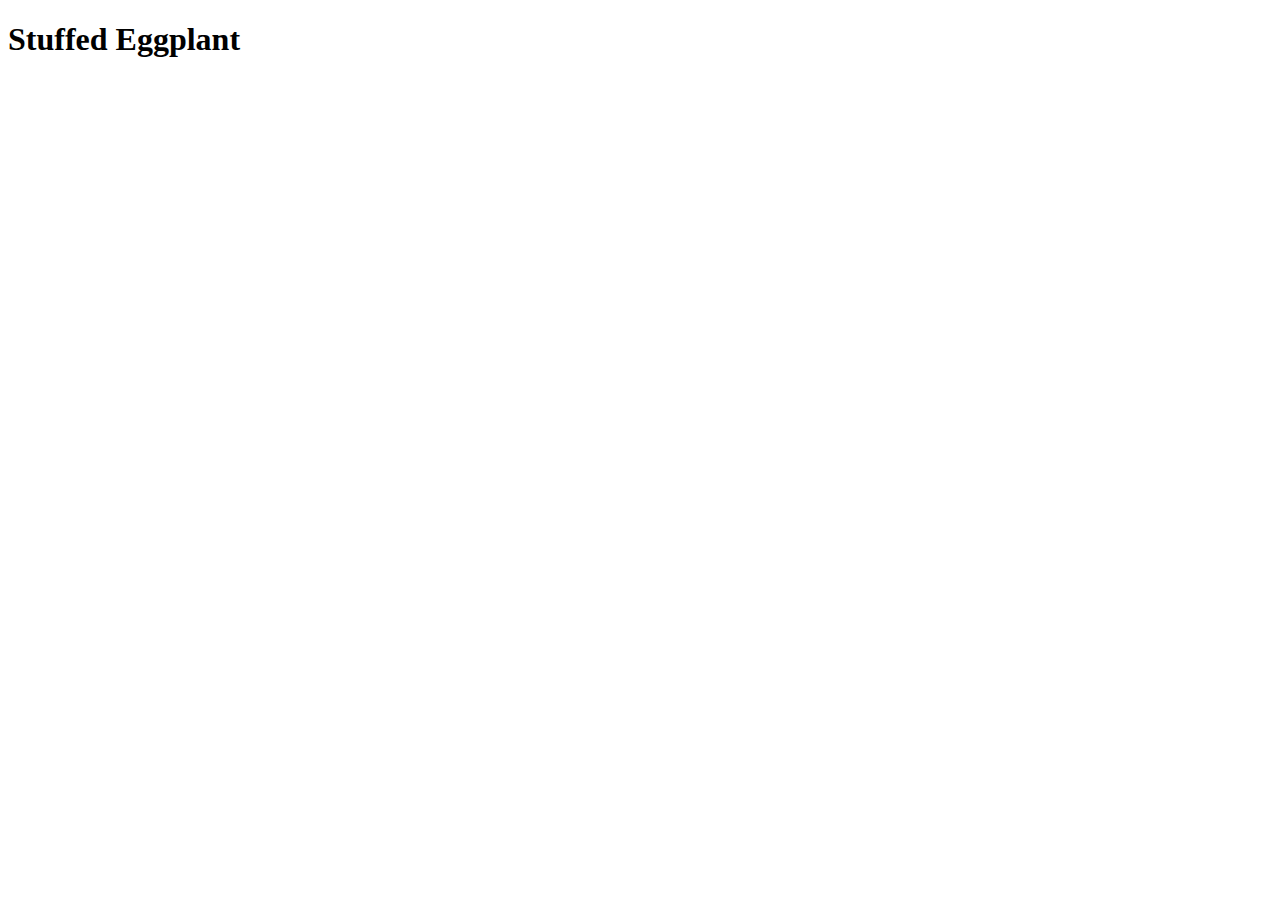
==== recipes/eggplant.html @ 7033ca99 "Add recipes folder and 1st recipe page" ====
<!doctype html>
<html lang="en">
  <head>
    <meta charset="UTF-8" />
    <meta name="viewport" content="width=device-width, initial-scale=1" />
    <title>Stuffed Eggplant</title>
    <link href="css/style.css" rel="stylesheet" />
  </head>
  <body>
    <h1>Stuffed Eggplant</h1>
  </body>
</html>
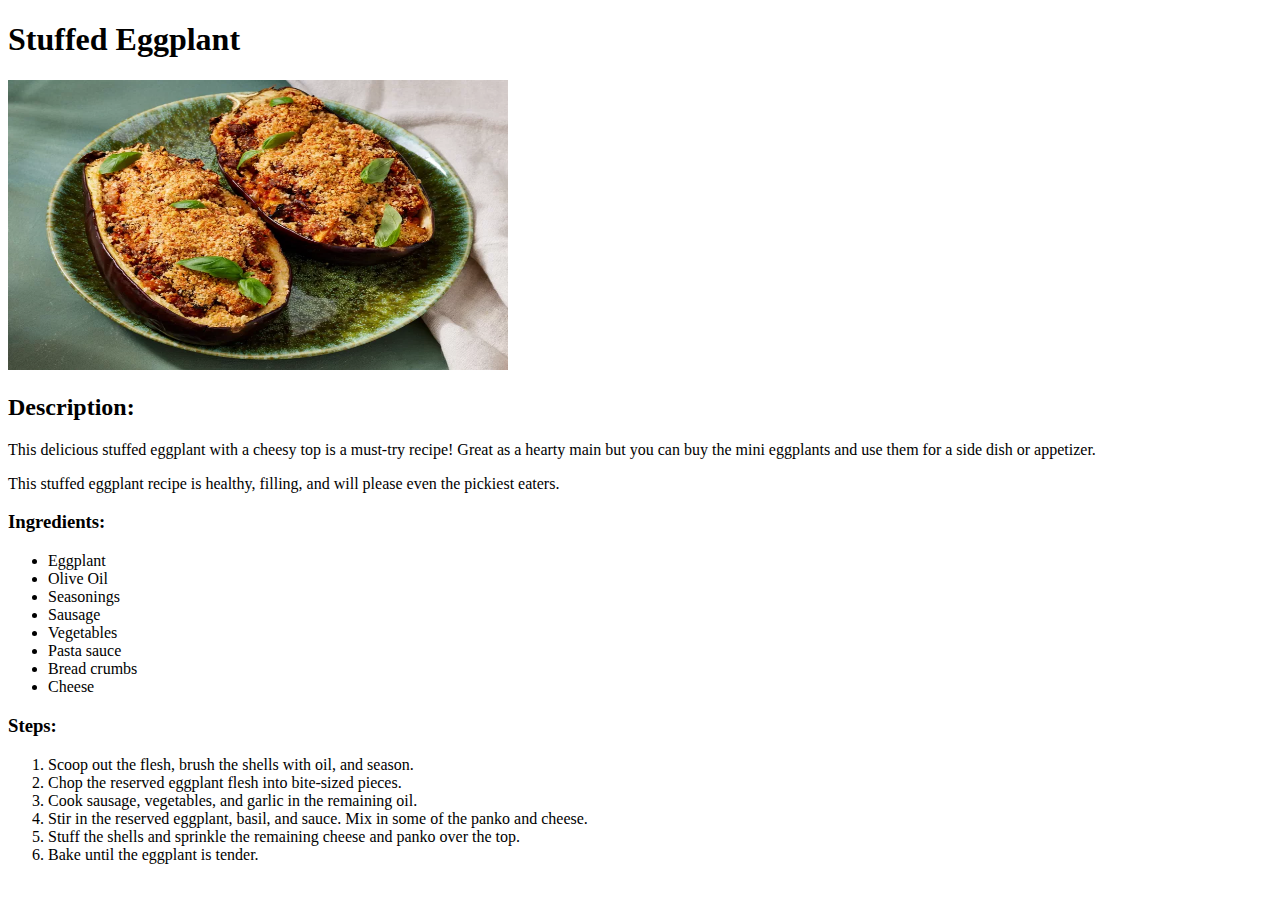
==== commit 0451313f: "Add 1st recipe structure with content and image" ====
--- a/recipes/eggplant.html
+++ b/recipes/eggplant.html
@@ -8,5 +8,47 @@
   </head>
   <body>
     <h1>Stuffed Eggplant</h1>
+    <img
+      src="../images/eggplant.webp"
+      alt="stuffed eggplant halves served on a green plate and topped with fresh basil."
+      width="500"
+      height="290"
+    />
+    <h2>Description:</h2>
+    <p>
+      This delicious stuffed eggplant with a cheesy top is a must-try recipe!
+      Great as a hearty main but you can buy the mini eggplants and use them for
+      a side dish or appetizer.
+    </p>
+    <p>
+      This stuffed eggplant recipe is healthy, filling, and will please even the
+      pickiest eaters.
+    </p>
+    <h3>Ingredients:</h3>
+    <ul>
+      <li>Eggplant</li>
+      <li>Olive Oil</li>
+      <li>Seasonings</li>
+      <li>Sausage</li>
+      <li>Vegetables</li>
+      <li>Pasta sauce</li>
+      <li>Bread crumbs</li>
+      <li>Cheese</li>
+    </ul>
+    <h3>Steps:</h3>
+    <ol>
+      <li>Scoop out the flesh, brush the shells with oil, and season.</li>
+      <li>Chop the reserved eggplant flesh into bite-sized pieces.</li>
+      <li>Cook sausage, vegetables, and garlic in the remaining oil.</li>
+      <li>
+        Stir in the reserved eggplant, basil, and sauce. Mix in some of the
+        panko and cheese.
+      </li>
+      <li>
+        Stuff the shells and sprinkle the remaining cheese and panko over the
+        top.
+      </li>
+      <li>Bake until the eggplant is tender.</li>
+    </ol>
   </body>
 </html>
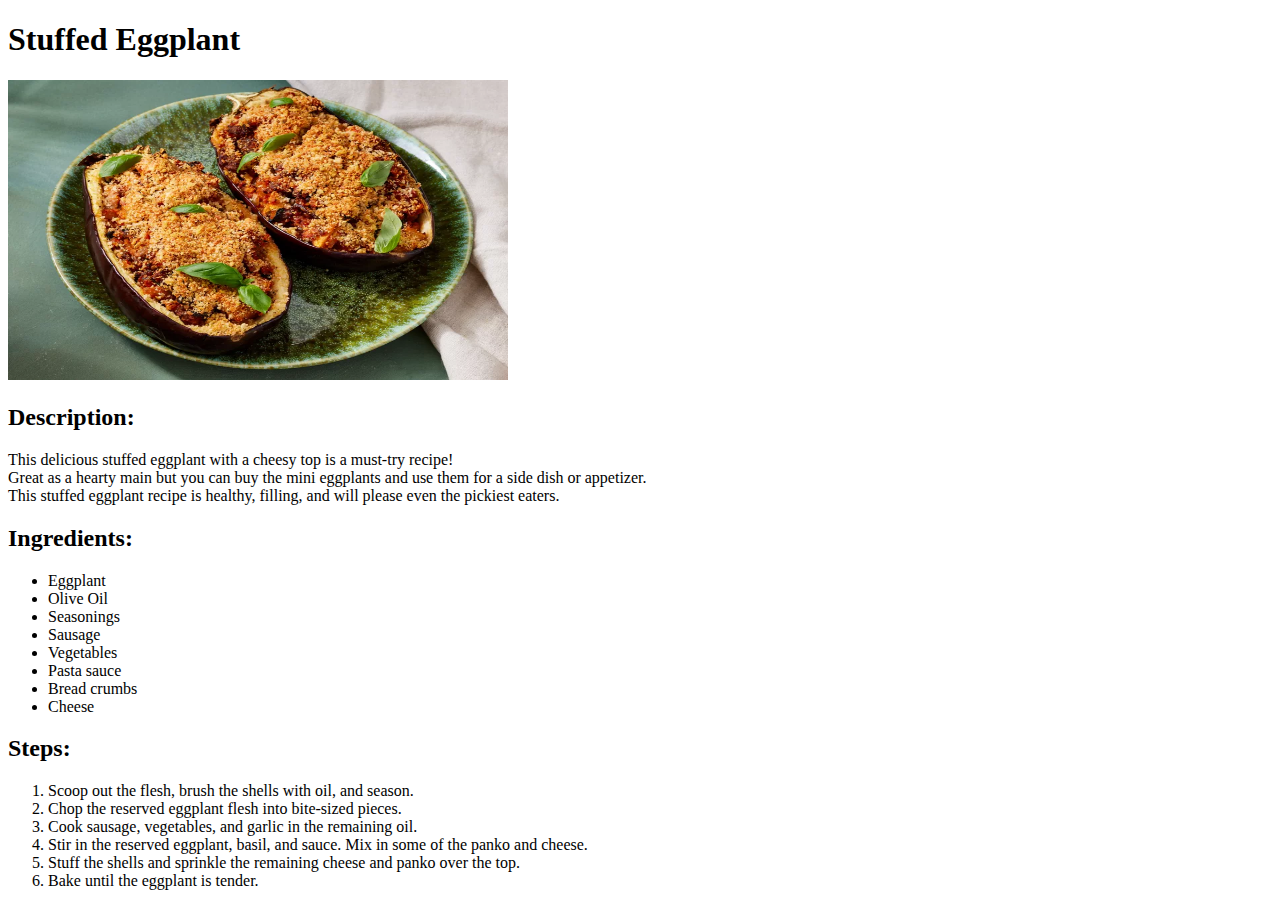
==== commit 353a60f0: "Add two more recipe pages and change headings size" ====
--- a/recipes/eggplant.html
+++ b/recipes/eggplant.html
@@ -12,19 +12,17 @@
       src="../images/eggplant.webp"
       alt="stuffed eggplant halves served on a green plate and topped with fresh basil."
       width="500"
-      height="290"
+      height="300"
     />
     <h2>Description:</h2>
     <p>
-      This delicious stuffed eggplant with a cheesy top is a must-try recipe!
+      This delicious stuffed eggplant with a cheesy top is a must-try recipe!<br />
       Great as a hearty main but you can buy the mini eggplants and use them for
-      a side dish or appetizer.
-    </p>
-    <p>
+      a side dish or appetizer.<br />
       This stuffed eggplant recipe is healthy, filling, and will please even the
       pickiest eaters.
     </p>
-    <h3>Ingredients:</h3>
+    <h2>Ingredients:</h2>
     <ul>
       <li>Eggplant</li>
       <li>Olive Oil</li>
@@ -35,7 +33,7 @@
       <li>Bread crumbs</li>
       <li>Cheese</li>
     </ul>
-    <h3>Steps:</h3>
+    <h2>Steps:</h2>
     <ol>
       <li>Scoop out the flesh, brush the shells with oil, and season.</li>
       <li>Chop the reserved eggplant flesh into bite-sized pieces.</li>
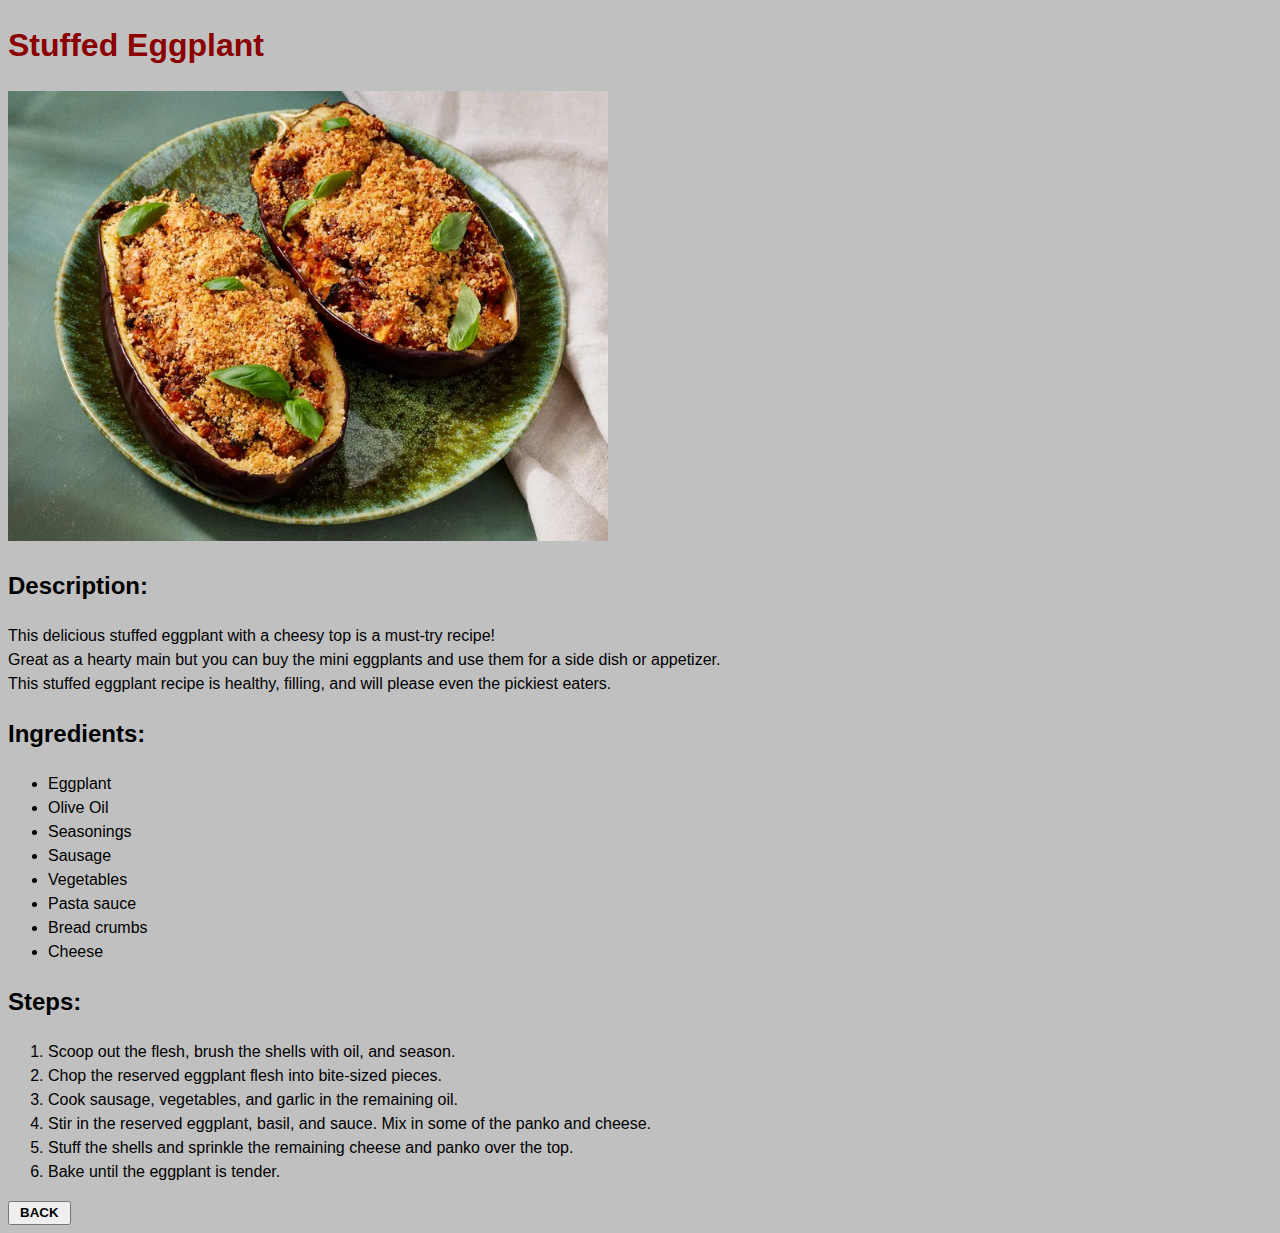
==== commit afb920ed: "Add simple style.css and back button" ====
--- a/recipes/eggplant.html
+++ b/recipes/eggplant.html
@@ -4,15 +4,13 @@
     <meta charset="UTF-8" />
     <meta name="viewport" content="width=device-width, initial-scale=1" />
     <title>Stuffed Eggplant</title>
-    <link href="css/style.css" rel="stylesheet" />
+    <link href="../style.css" rel="stylesheet" />
   </head>
   <body>
     <h1>Stuffed Eggplant</h1>
     <img
       src="../images/eggplant.webp"
       alt="stuffed eggplant halves served on a green plate and topped with fresh basil."
-      width="500"
-      height="300"
     />
     <h2>Description:</h2>
     <p>
@@ -48,5 +46,6 @@
       </li>
       <li>Bake until the eggplant is tender.</li>
     </ol>
+    <a href="../index.html"><button>Back</button></a>
   </body>
 </html>
--- a/style.css
+++ b/style.css
@@ -0,0 +1,22 @@
+* {
+  line-height: 1.5;
+}
+
+body {
+  font-family: Verdana, sans-serif;
+  background-color: silver;
+}
+img {
+  width: 600px;
+  height: auto;
+}
+
+h1 {
+  color: darkred;
+}
+
+button {
+  text-transform: uppercase;
+  padding: 0 10px;
+  font-weight: bold;
+}
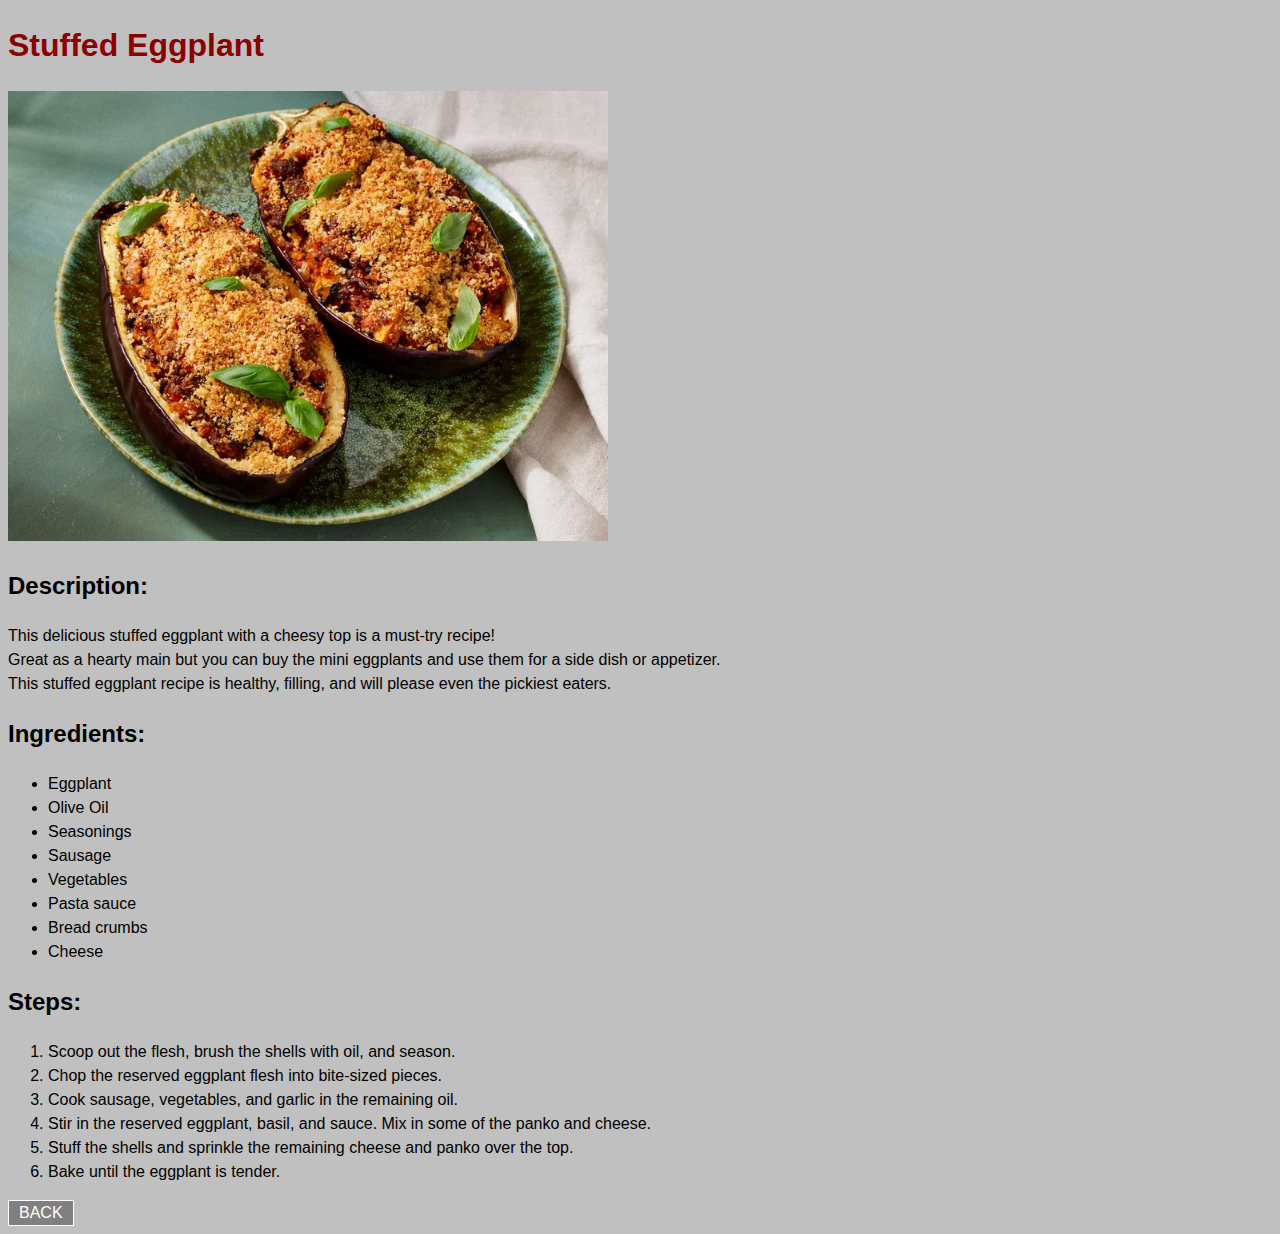
==== commit c65f4b69: "Add new styles." ====
--- a/recipes/eggplant.html
+++ b/recipes/eggplant.html
@@ -46,6 +46,6 @@
       </li>
       <li>Bake until the eggplant is tender.</li>
     </ol>
-    <a href="../index.html"><button>Back</button></a>
+    <a class="button" href="../index.html">Back</a>
   </body>
 </html>
--- a/style.css
+++ b/style.css
@@ -15,8 +15,31 @@
   color: darkred;
 }
 
-button {
+.button {
+  background-color: gray;
+  text-decoration: none;
+  color: white;
+  display: inline-block;
   text-transform: uppercase;
+  border: solid 1px;
   padding: 0 10px;
-  font-weight: bold;
+  font-weight: 400;
 }
+
+.button:hover {
+  background-color: white;
+  color: black;
+}
+
+li a {
+  color: darkblue;
+  text-decoration: none;
+}
+
+li a:hover {
+  text-decoration: underline;
+}
+
+li a:focus {
+  border: dotted red 1px;
+}
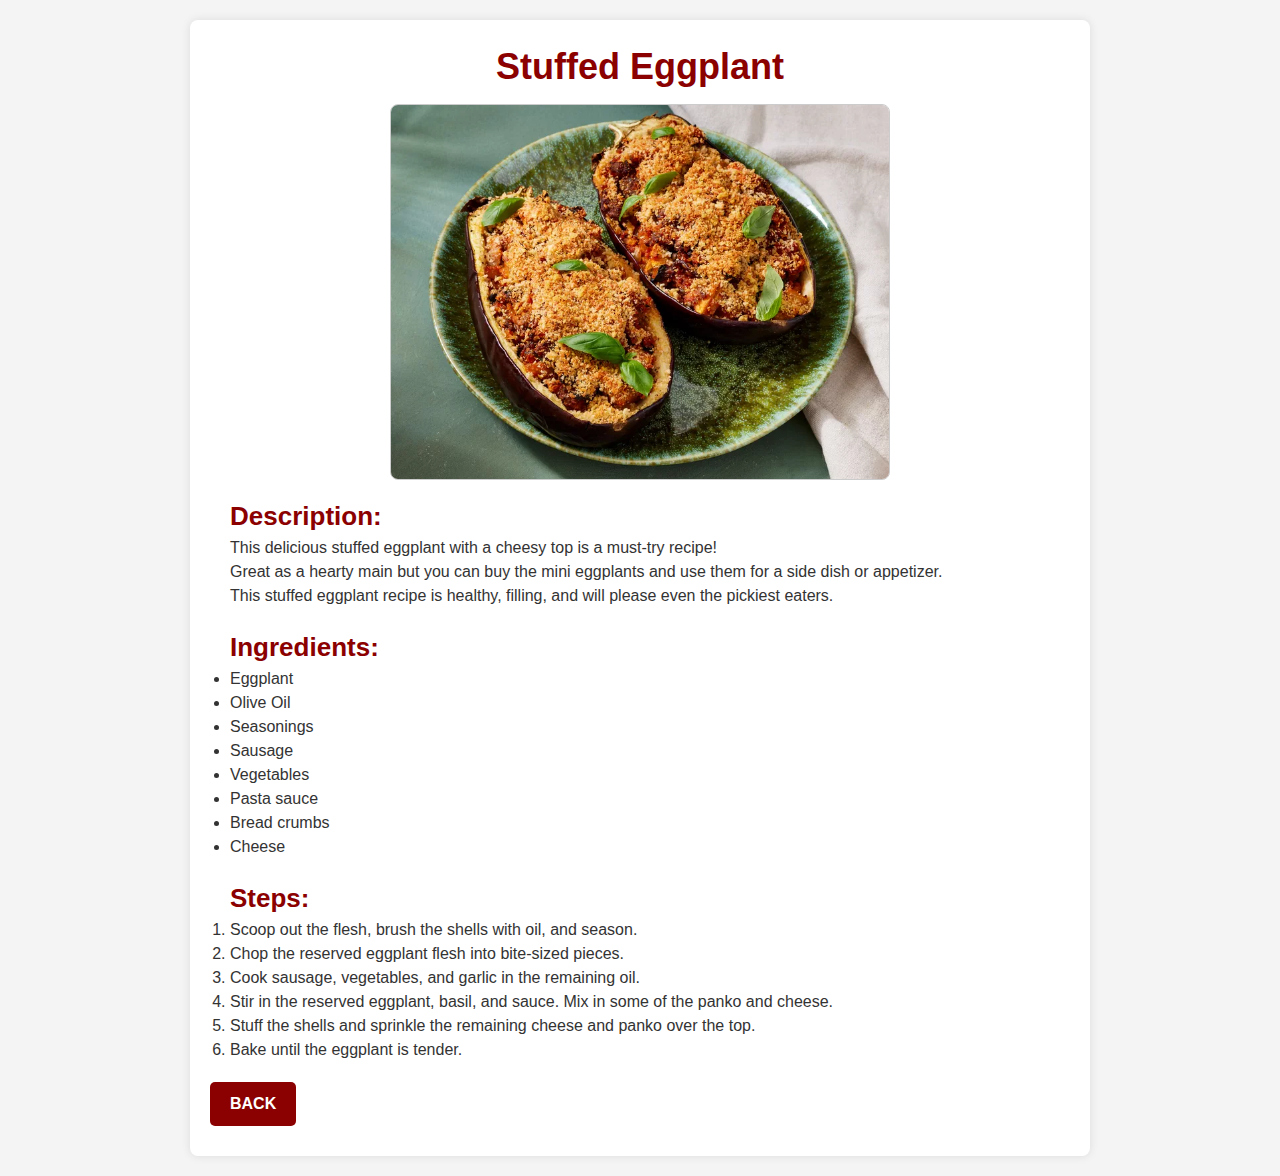
==== commit 32717a7d: "Enhance Recipe page with improved styles and layout" ====
--- a/recipes/eggplant.html
+++ b/recipes/eggplant.html
@@ -7,45 +7,56 @@
     <link href="../style.css" rel="stylesheet" />
   </head>
   <body>
-    <h1>Stuffed Eggplant</h1>
-    <img
-      src="../images/eggplant.webp"
-      alt="stuffed eggplant halves served on a green plate and topped with fresh basil."
-    />
-    <h2>Description:</h2>
-    <p>
-      This delicious stuffed eggplant with a cheesy top is a must-try recipe!<br />
-      Great as a hearty main but you can buy the mini eggplants and use them for
-      a side dish or appetizer.<br />
-      This stuffed eggplant recipe is healthy, filling, and will please even the
-      pickiest eaters.
-    </p>
-    <h2>Ingredients:</h2>
-    <ul>
-      <li>Eggplant</li>
-      <li>Olive Oil</li>
-      <li>Seasonings</li>
-      <li>Sausage</li>
-      <li>Vegetables</li>
-      <li>Pasta sauce</li>
-      <li>Bread crumbs</li>
-      <li>Cheese</li>
-    </ul>
-    <h2>Steps:</h2>
-    <ol>
-      <li>Scoop out the flesh, brush the shells with oil, and season.</li>
-      <li>Chop the reserved eggplant flesh into bite-sized pieces.</li>
-      <li>Cook sausage, vegetables, and garlic in the remaining oil.</li>
-      <li>
-        Stir in the reserved eggplant, basil, and sauce. Mix in some of the
-        panko and cheese.
-      </li>
-      <li>
-        Stuff the shells and sprinkle the remaining cheese and panko over the
-        top.
-      </li>
-      <li>Bake until the eggplant is tender.</li>
-    </ol>
-    <a class="button" href="../index.html">Back</a>
+    <div class="container">
+      <h1>Stuffed Eggplant</h1>
+      <div class="img-container">
+        <img
+          src="../images/eggplant.webp"
+          alt="stuffed eggplant halves served on a green plate and topped with fresh basil."
+        />
+      </div>
+      <section class="description">
+        <h2 class="section-title">Description:</h2>
+        <p>
+          This delicious stuffed eggplant with a cheesy top is a must-try
+          recipe!<br />
+          Great as a hearty main but you can buy the mini eggplants and use them
+          for a side dish or appetizer.<br />
+          This stuffed eggplant recipe is healthy, filling, and will please even
+          the pickiest eaters.
+        </p>
+      </section>
+      <section class="ingredients">
+        <h2 class="section-title">Ingredients:</h2>
+        <ul>
+          <li>Eggplant</li>
+          <li>Olive Oil</li>
+          <li>Seasonings</li>
+          <li>Sausage</li>
+          <li>Vegetables</li>
+          <li>Pasta sauce</li>
+          <li>Bread crumbs</li>
+          <li>Cheese</li>
+        </ul>
+      </section>
+      <section class="steps">
+        <h2 class="section-title">Steps:</h2>
+        <ol>
+          <li>Scoop out the flesh, brush the shells with oil, and season.</li>
+          <li>Chop the reserved eggplant flesh into bite-sized pieces.</li>
+          <li>Cook sausage, vegetables, and garlic in the remaining oil.</li>
+          <li>
+            Stir in the reserved eggplant, basil, and sauce. Mix in some of the
+            panko and cheese.
+          </li>
+          <li>
+            Stuff the shells and sprinkle the remaining cheese and panko over
+            the top.
+          </li>
+          <li>Bake until the eggplant is tender.</li>
+        </ol>
+      </section>
+      <a class="button" href="../index.html">Back</a>
+    </div>
   </body>
 </html>
--- a/style.css
+++ b/style.css
@@ -1,45 +1,93 @@
 * {
   line-height: 1.5;
+  box-sizing: border-box;
+  margin: 0;
+  padding: 0;
 }
 
 body {
   font-family: Verdana, sans-serif;
-  background-color: silver;
+  background-color: #f4f4f4;
+  color: #333;
+  padding: 20px;
 }
+
+.container {
+  background-color: #fff;
+  width: 80%;
+  max-width: 900px;
+  margin: 0 auto;
+  padding: 20px;
+  box-shadow: 0 0 10px rgba(0, 0, 0, 0.1);
+  border-radius: 8px;
+}
+
+.menu-list {
+  list-style-type: none;
+  padding: 20px 40px;
+}
+
+.menu-item a {
+  font-size: 18px;
+  text-decoration: none;
+  color: #8a2be2;
+}
+
+.menu-item a:hover {
+  text-decoration-color: darkslateblue;
+  border-bottom: #8b0000 2px solid;
+}
+.menu-item a:focus {
+  border: dotted red 1px;
+}
+
+.img-container {
+  text-align: center;
+  margin: 10px;
+}
+
 img {
-  width: 600px;
+  width: 100%;
+  max-width: 500px;
   height: auto;
+  border: solid 1px #ccc;
+  border-radius: 8px;
 }
 
 h1 {
-  color: darkred;
+  color: #8b0000;
+  font-size: 36px;
+  margin-bottom: 10px;
+  text-align: center;
+}
+
+.description,
+.ingredients,
+.steps {
+  margin-bottom: 20px;
+  padding-left: 20px;
+}
+
+.section-title {
+  color: #8b0000;
+  font-size: 26px;
 }
 
 .button {
-  background-color: gray;
+  background-color: #8b0000;
   text-decoration: none;
   color: white;
   display: inline-block;
   text-transform: uppercase;
-  border: solid 1px;
-  padding: 0 10px;
-  font-weight: 400;
+  border: none;
+  padding: 10px 20px;
+  font-weight: 600;
+  border-radius: 5px;
+  margin-bottom: 10px;
 }
 
 .button:hover {
-  background-color: white;
-  color: black;
+  background-color: #fff;
+  color: #8b0000;
+  outline: 2px solid #8b0000;
 }
-
-li a {
-  color: darkblue;
-  text-decoration: none;
-}
-
-li a:hover {
-  text-decoration: underline;
-}
-
-li a:focus {
-  border: dotted red 1px;
-}
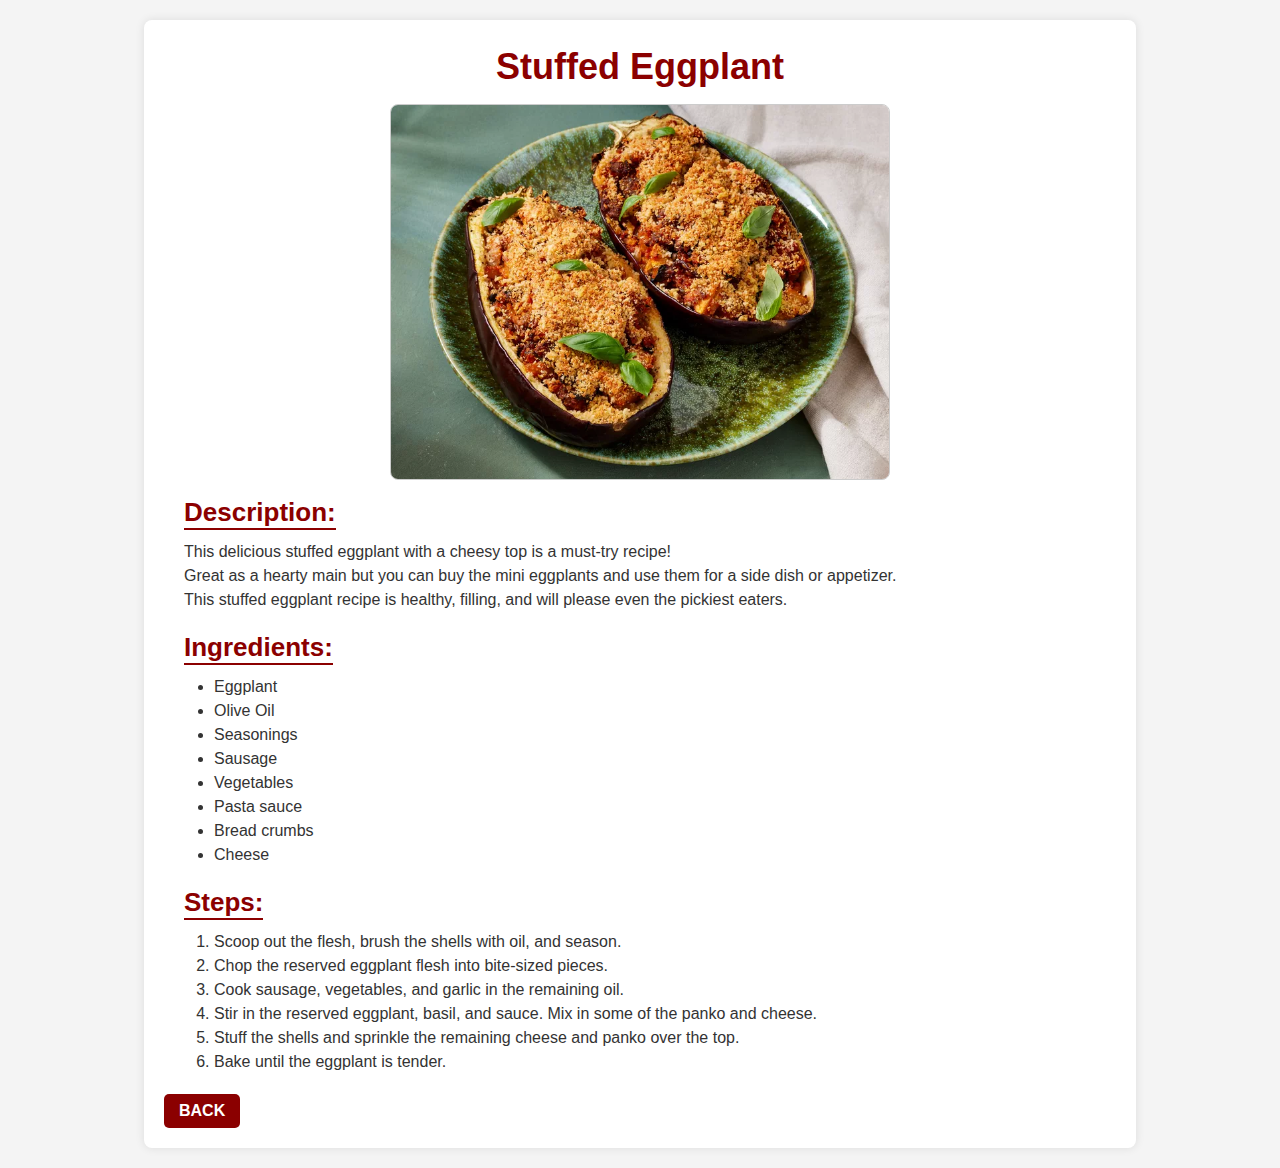
==== commit d54aa492: "Change padding style of lists and add border-bottom to h2" ====
--- a/recipes/eggplant.html
+++ b/recipes/eggplant.html
@@ -26,7 +26,7 @@
           the pickiest eaters.
         </p>
       </section>
-      <section class="ingredients">
+      <section class="ingredients list-padding">
         <h2 class="section-title">Ingredients:</h2>
         <ul>
           <li>Eggplant</li>
@@ -39,7 +39,7 @@
           <li>Cheese</li>
         </ul>
       </section>
-      <section class="steps">
+      <section class="steps list-padding">
         <h2 class="section-title">Steps:</h2>
         <ol>
           <li>Scoop out the flesh, brush the shells with oil, and season.</li>
--- a/style.css
+++ b/style.css
@@ -14,8 +14,7 @@
 
 .container {
   background-color: #fff;
-  width: 80%;
-  max-width: 900px;
+  max-width: 80%;
   margin: 0 auto;
   padding: 20px;
   box-shadow: 0 0 10px rgba(0, 0, 0, 0.1);
@@ -68,9 +67,22 @@
   padding-left: 20px;
 }
 
+.description p {
+  padding-top: 10px;
+}
+
+.list-padding ul,
+.list-padding ol {
+  padding-top: 10px;
+  padding-left: 30px;
+}
+
 .section-title {
   color: #8b0000;
   font-size: 26px;
+  display: inline-block; /* to keep border short */
+  border-bottom: 2px solid #8b0000;
+  line-height: 1.2;
 }
 
 .button {
@@ -80,10 +92,9 @@
   display: inline-block;
   text-transform: uppercase;
   border: none;
-  padding: 10px 20px;
+  padding: 5px 15px;
   font-weight: 600;
   border-radius: 5px;
-  margin-bottom: 10px;
 }
 
 .button:hover {
